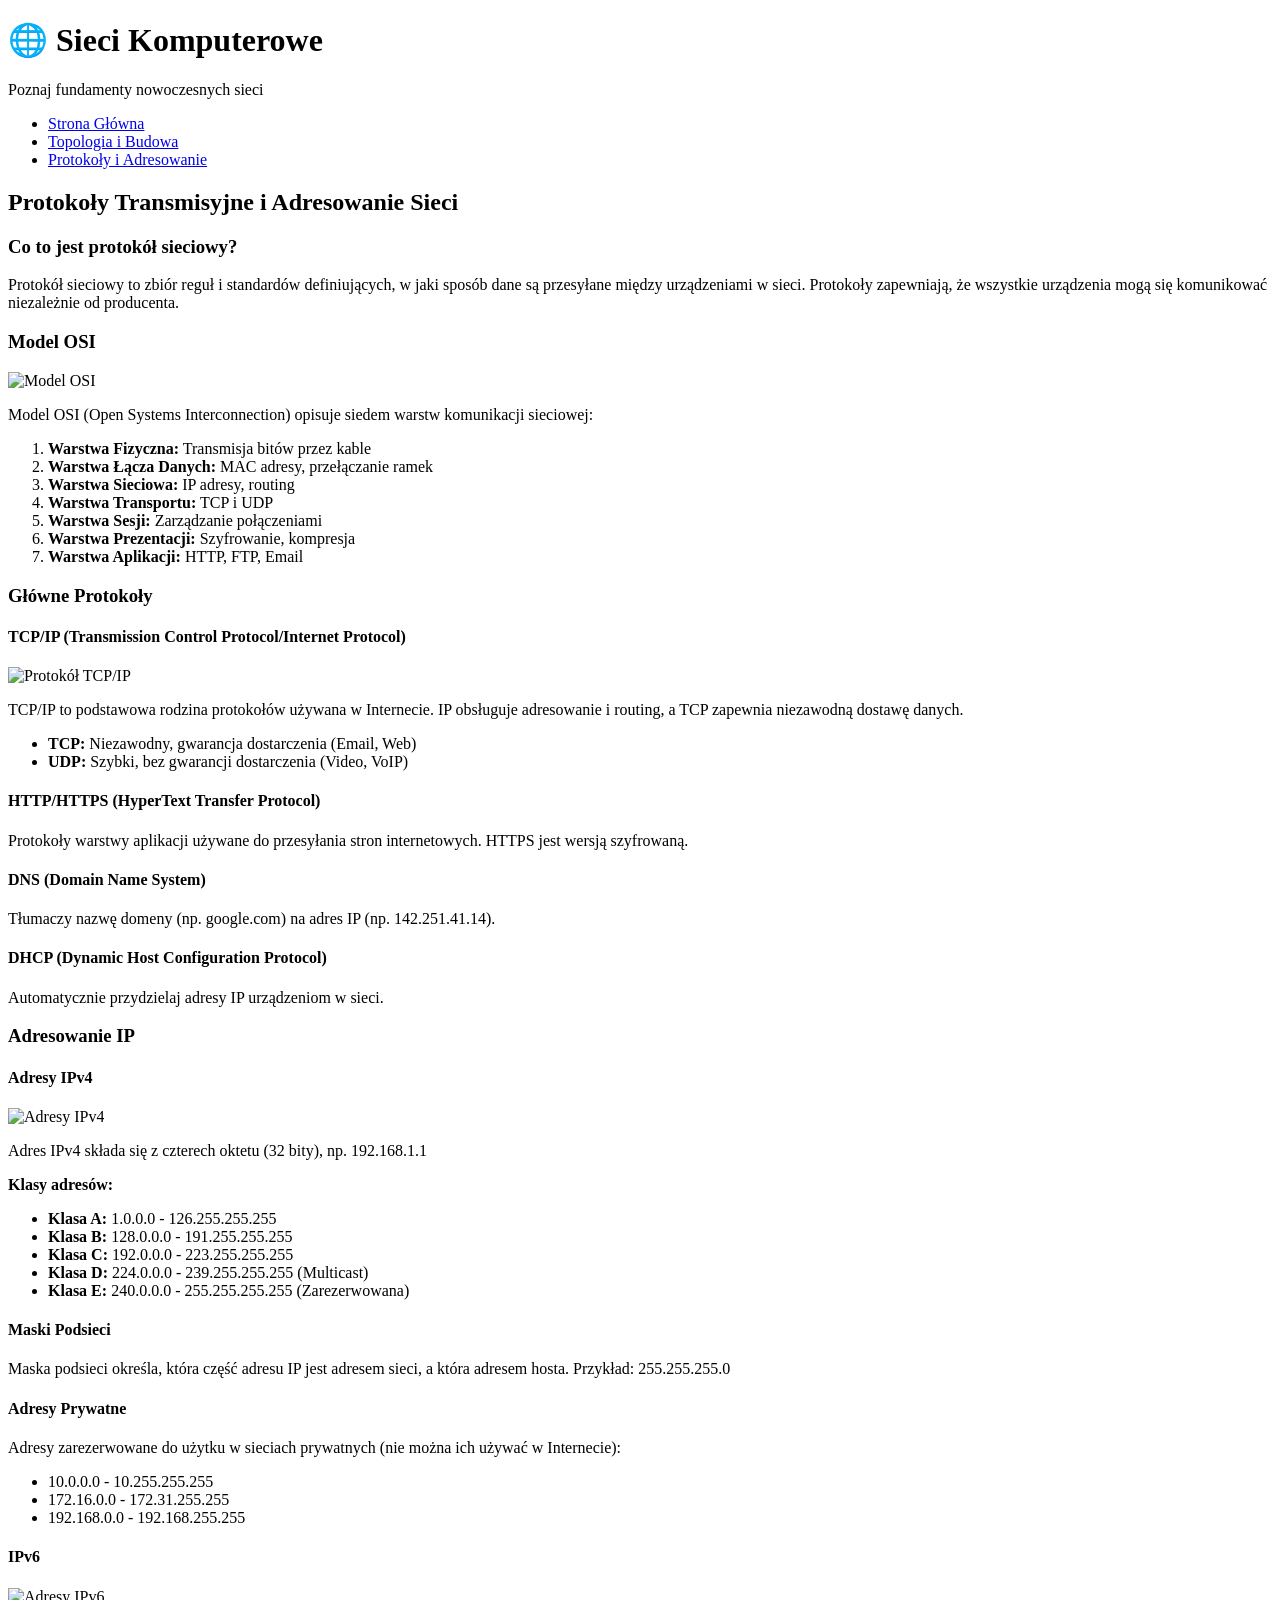
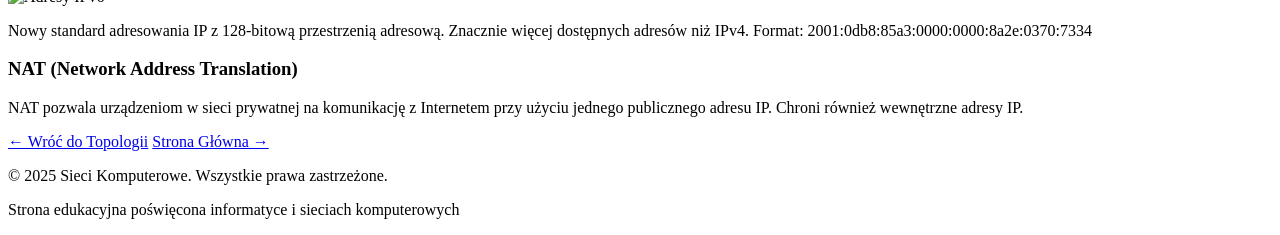
==== protokoly.html @ 993cd16a "Create protokoly.html file for Protocols and Addressing page" ====
<!DOCTYPE html>
<html lang="pl">
<head>
    <meta charset="UTF-8">
    <meta name="viewport" content="width=device-width, initial-scale=1.0">
    <title>Protokoły i Adresowanie Sieci</title>
    <link rel="stylesheet" href="style.css">
</head>
<body>
    <header>
        <h1>🌐 Sieci Komputerowe</h1>
        <p class="subtitle">Poznaj fundamenty nowoczesnych sieci</p>
    </header>

    <nav class="navbar">
        <div class="nav-container">
            <ul class="nav-menu">
                <li><a href="index.html" class="nav-link">Strona Główna</a></li>
                <li><a href="topologia.html" class="nav-link">Topologia i Budowa</a></li>
                <li><a href="protokoly.html" class="nav-link active">Protokoły i Adresowanie</a></li>
            </ul>
        </div>
    </nav>

    <main class="container">
        <section class="content">
            <h2>Protokoły Transmisyjne i Adresowanie Sieci</h2>
            
            <article>
                <h3>Co to jest protokół sieciowy?</h3>
                <p>Protokół sieciowy to zbiór reguł i standardów definiujących, w jaki sposób dane są przesyłane między urządzeniami w sieci. Protokoły zapewniają, że wszystkie urządzenia mogą się komunikować niezależnie od producenta.</p>
            </article>

            <article>
                <h3>Model OSI</h3>
                <img src="images/model-osi.jpg" alt="Model OSI" class="content-image">
                <p>Model OSI (Open Systems Interconnection) opisuje siedem warstw komunikacji sieciowej:</p>
                <ol>
                    <li><strong>Warstwa Fizyczna:</strong> Transmisja bitów przez kable</li>
                    <li><strong>Warstwa Łącza Danych:</strong> MAC adresy, przełączanie ramek</li>
                    <li><strong>Warstwa Sieciowa:</strong> IP adresy, routing</li>
                    <li><strong>Warstwa Transportu:</strong> TCP i UDP</li>
                    <li><strong>Warstwa Sesji:</strong> Zarządzanie połączeniami</li>
                    <li><strong>Warstwa Prezentacji:</strong> Szyfrowanie, kompresja</li>
                    <li><strong>Warstwa Aplikacji:</strong> HTTP, FTP, Email</li>
                </ol>
            </article>

            <article>
                <h3>Główne Protokoły</h3>

                <h4>TCP/IP (Transmission Control Protocol/Internet Protocol)</h4>
                <img src="images/tcp-ip.jpg" alt="Protokół TCP/IP" class="content-image">
                <p>TCP/IP to podstawowa rodzina protokołów używana w Internecie. IP obsługuje adresowanie i routing, a TCP zapewnia niezawodną dostawę danych.</p>
                <ul>
                    <li><strong>TCP:</strong> Niezawodny, gwarancja dostarczenia (Email, Web)</li>
                    <li><strong>UDP:</strong> Szybki, bez gwarancji dostarczenia (Video, VoIP)</li>
                </ul>

                <h4>HTTP/HTTPS (HyperText Transfer Protocol)</h4>
                <p>Protokoły warstwy aplikacji używane do przesyłania stron internetowych. HTTPS jest wersją szyfrowaną.</p>

                <h4>DNS (Domain Name System)</h4>
                <p>Tłumaczy nazwę domeny (np. google.com) na adres IP (np. 142.251.41.14).</p>

                <h4>DHCP (Dynamic Host Configuration Protocol)</h4>
                <p>Automatycznie przydzielaj adresy IP urządzeniom w sieci.</p>
            </article>

            <article>
                <h3>Adresowanie IP</h3>

                <h4>Adresy IPv4</h4>
                <img src="images/ipv4.jpg" alt="Adresy IPv4" class="content-image">
                <p>Adres IPv4 składa się z czterech oktetu (32 bity), np. 192.168.1.1</p>
                <p><strong>Klasy adresów:</strong></p>
                <ul>
                    <li><strong>Klasa A:</strong> 1.0.0.0 - 126.255.255.255</li>
                    <li><strong>Klasa B:</strong> 128.0.0.0 - 191.255.255.255</li>
                    <li><strong>Klasa C:</strong> 192.0.0.0 - 223.255.255.255</li>
                    <li><strong>Klasa D:</strong> 224.0.0.0 - 239.255.255.255 (Multicast)</li>
                    <li><strong>Klasa E:</strong> 240.0.0.0 - 255.255.255.255 (Zarezerwowana)</li>
                </ul>

                <h4>Maski Podsieci</h4>
                <p>Maska podsieci określa, która część adresu IP jest adresem sieci, a która adresem hosta. Przykład: 255.255.255.0</p>

                <h4>Adresy Prywatne</h4>
                <p>Adresy zarezerwowane do użytku w sieciach prywatnych (nie można ich używać w Internecie):</p>
                <ul>
                    <li>10.0.0.0 - 10.255.255.255</li>
                    <li>172.16.0.0 - 172.31.255.255</li>
                    <li>192.168.0.0 - 192.168.255.255</li>
                </ul>

                <h4>IPv6</h4>
                <img src="images/ipv6.jpg" alt="Adresy IPv6" class="content-image">
                <p>Nowy standard adresowania IP z 128-bitową przestrzenią adresową. Znacznie więcej dostępnych adresów niż IPv4. Format: 2001:0db8:85a3:0000:0000:8a2e:0370:7334</p>
            </article>

            <article>
                <h3>NAT (Network Address Translation)</h3>
                <p>NAT pozwala urządzeniom w sieci prywatnej na komunikację z Internetem przy użyciu jednego publicznego adresu IP. Chroni również wewnętrzne adresy IP.</p>
            </article>
        </section>

        <div class="navigation-buttons">
            <a href="topologia.html" class="nav-btn">← Wróć do Topologii</a>
            <a href="index.html" class="nav-btn">Strona Główna →</a>
        </div>
    </main>

    <footer>
        <p>&copy; 2025 Sieci Komputerowe. Wszystkie prawa zastrzeżone.</p>
        <p>Strona edukacyjna poświęcona informatyce i sieciach komputerowych</p>
    </footer>
</body>
</html>
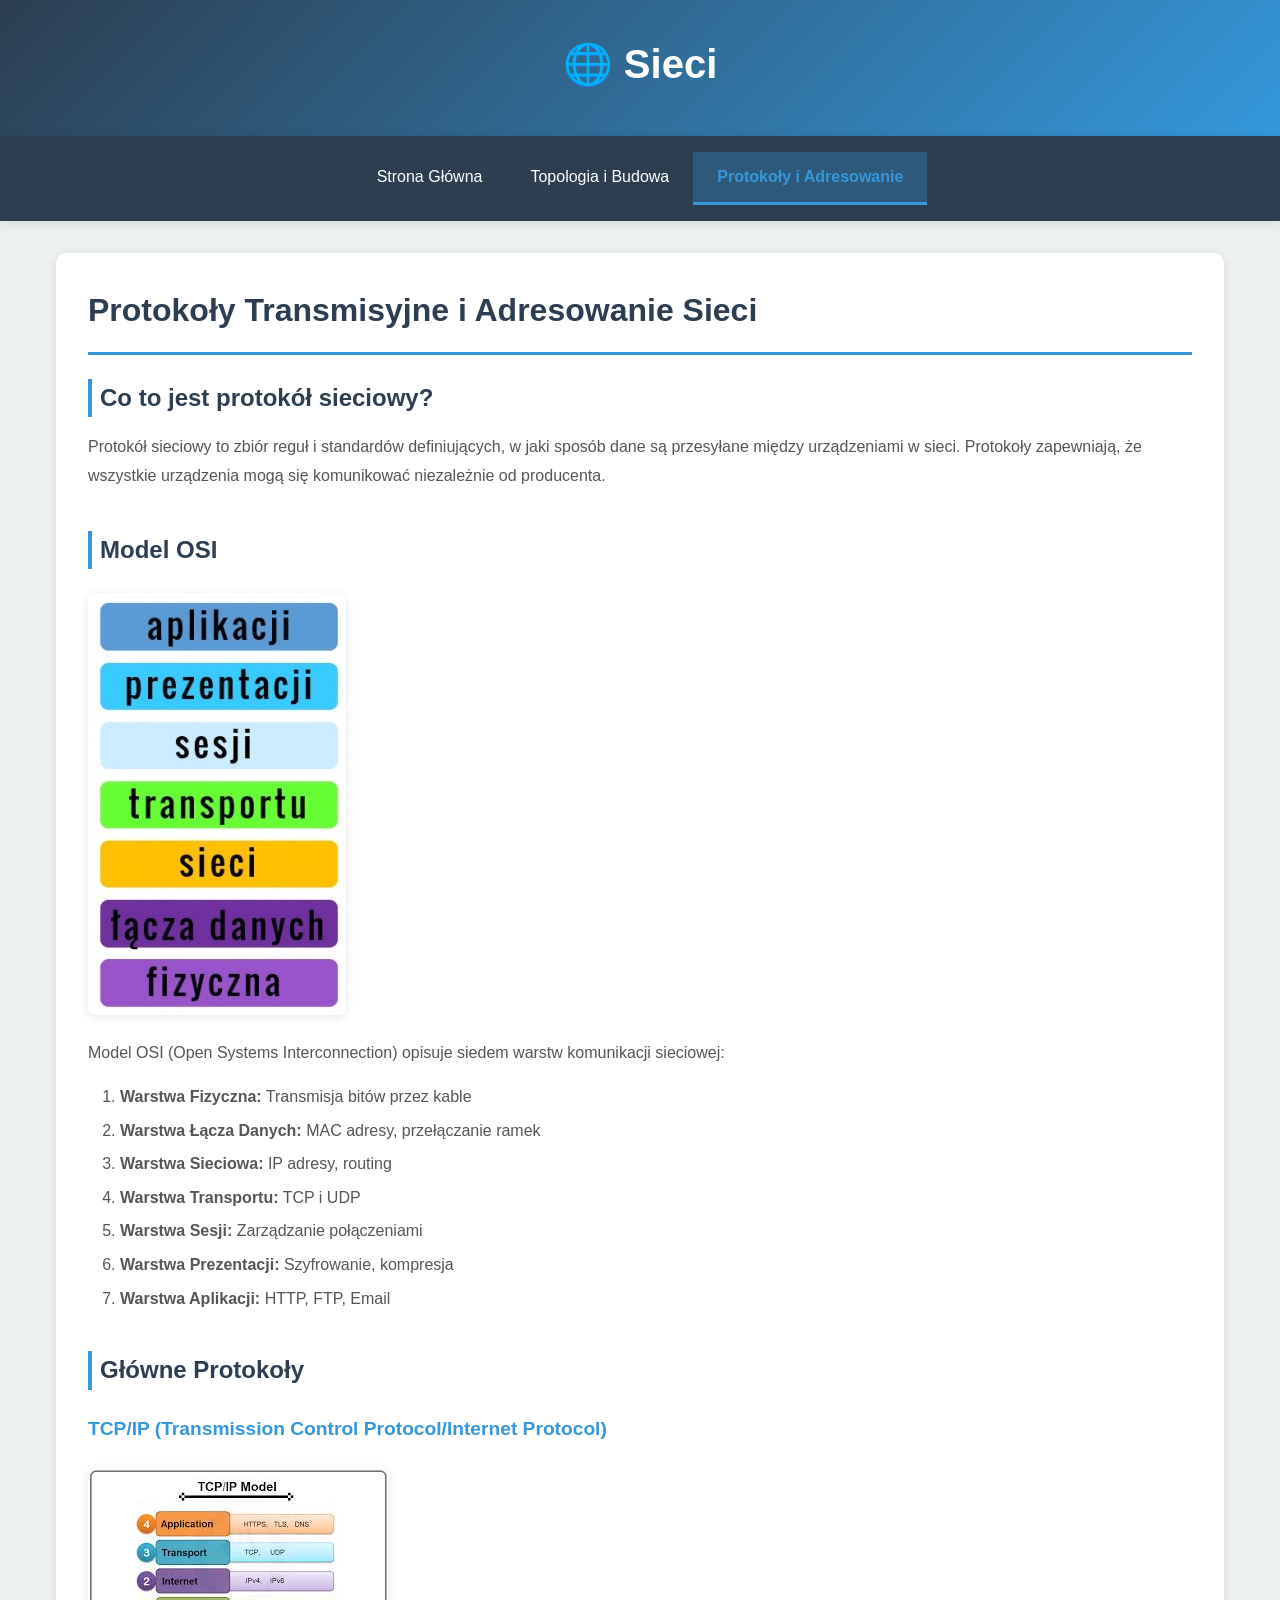
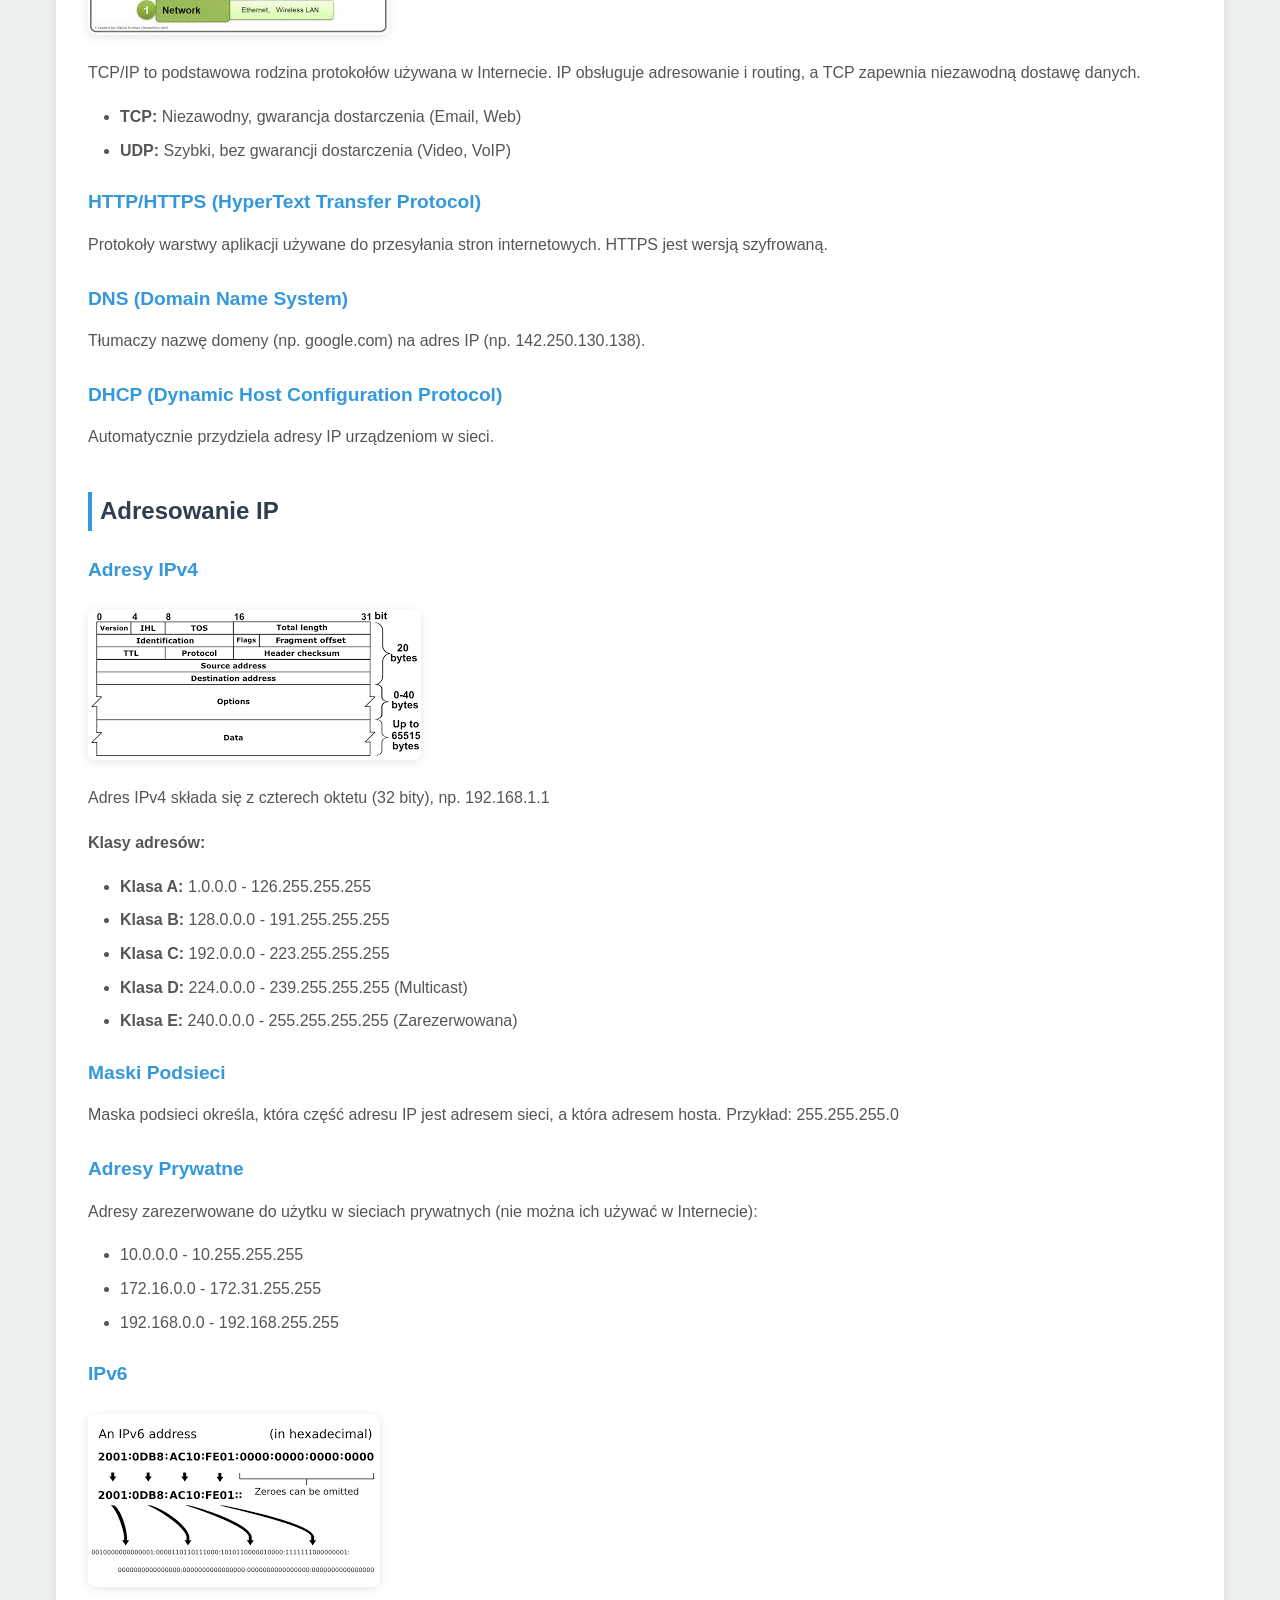
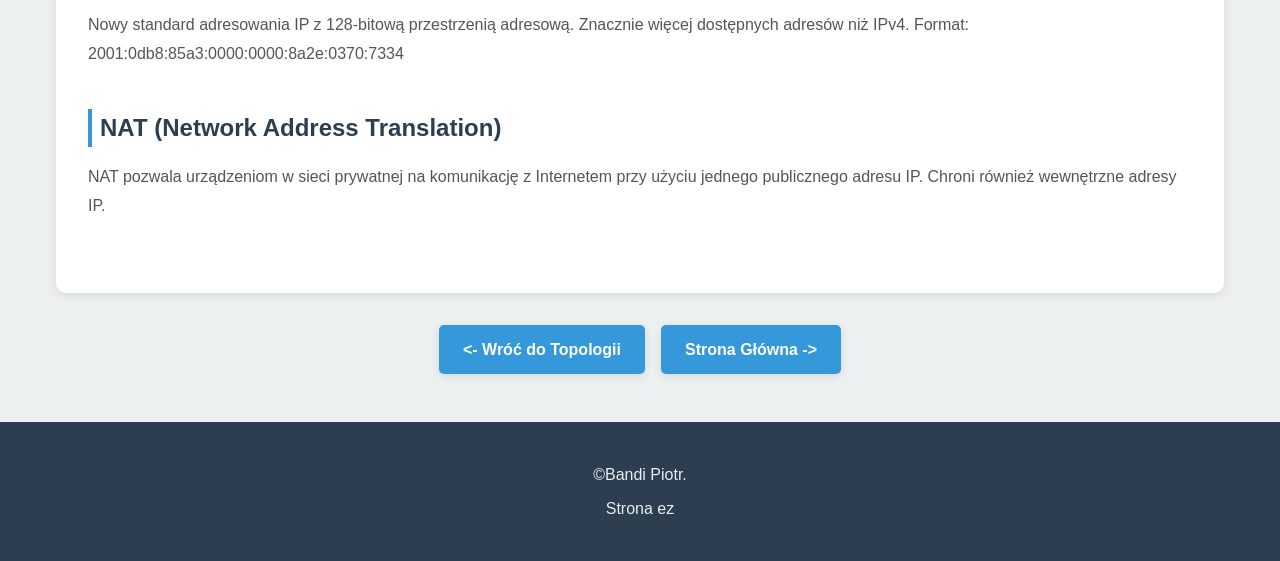
==== commit 37cd66c6: "test" ====
--- a/protokoly.html
+++ b/protokoly.html
@@ -8,8 +8,7 @@
 </head>
 <body>
     <header>
-        <h1>🌐 Sieci Komputerowe</h1>
-        <p class="subtitle">Poznaj fundamenty nowoczesnych sieci</p>
+        <h1>🌐 Sieci</h1>
     </header>
 
     <nav class="navbar">
@@ -61,17 +60,17 @@
                 <p>Protokoły warstwy aplikacji używane do przesyłania stron internetowych. HTTPS jest wersją szyfrowaną.</p>
 
                 <h4>DNS (Domain Name System)</h4>
-                <p>Tłumaczy nazwę domeny (np. google.com) na adres IP (np. 142.251.41.14).</p>
+                <p>Tłumaczy nazwę domeny (np. google.com) na adres IP (np. 142.250.130.138).</p>
 
                 <h4>DHCP (Dynamic Host Configuration Protocol)</h4>
-                <p>Automatycznie przydzielaj adresy IP urządzeniom w sieci.</p>
+                <p>Automatycznie przydziela adresy IP urządzeniom w sieci.</p>
             </article>
 
             <article>
                 <h3>Adresowanie IP</h3>
 
                 <h4>Adresy IPv4</h4>
-                <img src="images/ipv4.jpg" alt="Adresy IPv4" class="content-image">
+                <img src="images/ipv4.png" alt="Adresy IPv4" class="content-image">
                 <p>Adres IPv4 składa się z czterech oktetu (32 bity), np. 192.168.1.1</p>
                 <p><strong>Klasy adresów:</strong></p>
                 <ul>
@@ -94,7 +93,7 @@
                 </ul>
 
                 <h4>IPv6</h4>
-                <img src="images/ipv6.jpg" alt="Adresy IPv6" class="content-image">
+                <img src="images/ipv6.png" alt="Adresy IPv6" class="content-image">
                 <p>Nowy standard adresowania IP z 128-bitową przestrzenią adresową. Znacznie więcej dostępnych adresów niż IPv4. Format: 2001:0db8:85a3:0000:0000:8a2e:0370:7334</p>
             </article>
 
@@ -105,14 +104,14 @@
         </section>
 
         <div class="navigation-buttons">
-            <a href="topologia.html" class="nav-btn">← Wróć do Topologii</a>
-            <a href="index.html" class="nav-btn">Strona Główna →</a>
+            <a href="topologia.html" class="nav-btn"><- Wróć do Topologii</a>
+            <a href="index.html" class="nav-btn">Strona Główna -></a>
         </div>
     </main>
 
     <footer>
-        <p>&copy; 2025 Sieci Komputerowe. Wszystkie prawa zastrzeżone.</p>
-        <p>Strona edukacyjna poświęcona informatyce i sieciach komputerowych</p>
+        <p>&copy;Bandi Piotr.</p>
+        <p>Strona ez</p>
     </footer>
 </body>
 </html>
--- a/style.css
+++ b/style.css
@@ -0,0 +1,350 @@
+* {
+    margin: 0;
+    padding: 0;
+    box-sizing: border-box;
+}
+
+:root {
+    --primary-color: #2c3e50;
+    --secondary-color: #3498db;
+    --accent-color: #e74c3c;
+    --light-bg: #ecf0f1;
+    --light-gray: #f8f9fa;
+    --dark-text: #2c3e50;
+    --text-gray: #555;
+    --border-color: #ddd;
+    --shadow: 0 2px 10px rgba(0, 0, 0, 0.1);
+    --shadow-hover: 0 4px 20px rgba(0, 0, 0, 0.15);
+}
+
+body {
+    font-family: 'Segoe UI', Tahoma, Geneva, Verdana, sans-serif;
+    line-height: 1.6;
+    color: var(--dark-text);
+    background-color: var(--light-bg);
+}
+
+html {
+    scroll-behavior: smooth;
+}
+
+
+header {
+    background: linear-gradient(135deg, var(--primary-color) 0%, var(--secondary-color) 100%);
+    color: white;
+    text-align: center;
+    padding: 2rem 1rem;
+    box-shadow: var(--shadow);
+}
+
+header h1 {
+    font-size: 2.5rem;
+    margin-bottom: 0.5rem;
+    font-weight: 700;
+}
+
+
+
+.navbar {
+    background-color: var(--primary-color);
+    padding: 1rem 0;
+    box-shadow: var(--shadow);
+    position: sticky;
+    top: 0;
+    z-index: 100;
+}
+
+.nav-container {
+    max-width: 1200px;
+    margin: 0 auto;
+    padding: 0 1rem;
+}
+
+.nav-menu {
+    list-style: none;
+    display: flex;
+    justify-content: center;
+    flex-wrap: wrap;
+    gap: 0;
+}
+
+.nav-menu li {
+    margin: 0;
+}
+
+.nav-link {
+    display: block;
+    color: white;
+    text-decoration: none;
+    padding: 0.75rem 1.5rem;
+    transition: all 0.3s ease;
+    border-bottom: 3px solid transparent;
+}
+
+.nav-link:hover {
+    background-color: rgba(255, 255, 255, 0.1);
+    border-bottom-color: var(--secondary-color);
+}
+
+.nav-link.active {
+    background-color: rgba(52, 152, 219, 0.3);
+    border-bottom-color: var(--secondary-color);
+    color: #3498db;
+    font-weight: 600;
+}
+
+
+.container {
+    max-width: 1200px;
+    margin: 2rem auto;
+    padding: 0 1rem;
+}
+
+
+.hero {
+    background-color: white;
+    padding: 3rem 2rem;
+    border-radius: 10px;
+    box-shadow: var(--shadow);
+    margin-bottom: 2rem;
+    text-align: center;
+}
+
+.hero h2 {
+    color: var(--primary-color);
+    font-size: 2rem;
+    margin-bottom: 1rem;
+}
+
+.hero p {
+    font-size: 1.1rem;
+    color: var(--text-gray);
+    line-height: 1.8;
+}
+
+
+.btn-container,
+.button-container {
+    display: flex;
+    gap: 2rem;
+    flex-wrap: wrap;
+    justify-content: center;
+    margin: 2rem 0;
+}
+
+.btn {
+    display: flex;
+    align-items: center;
+    gap: 1.5rem;
+    padding: 2rem;
+    background-color: white;
+    border: 2px solid var(--border-color);
+    border-radius: 10px;
+    text-decoration: none;
+    color: var(--dark-text);
+    transition: all 0.3s ease;
+    box-shadow: var(--shadow);
+    cursor: pointer;
+    flex: 1;
+    min-width: 300px;
+    max-width: 500px;
+}
+
+.btn:hover {
+    transform: translateY(-5px);
+    box-shadow: var(--shadow-hover);
+    border-color: var(--secondary-color);
+}
+
+.btn-primary {
+    border-color: var(--secondary-color);
+    background-color: rgba(52, 152, 219, 0.05);
+}
+
+.btn-primary:hover {
+    background-color: rgba(52, 152, 219, 0.15);
+}
+
+.btn-secondary {
+    border-color: var(--accent-color);
+    background-color: rgba(231, 76, 60, 0.05);
+}
+
+.btn-secondary:hover {
+    background-color: rgba(231, 76, 60, 0.15);
+}
+
+.btn-text h3 {
+    text-align: left;
+    color: var(--primary-color);
+    margin-bottom: 0.5rem;
+    font-size: 1.3rem;
+}
+
+.btn-text p {
+    text-align: left;
+    color: var(--text-gray);
+    font-size: 0.95rem;
+}
+
+
+.info {
+    background-color: white;
+    padding: 3rem 2rem;
+    border-radius: 10px;
+    box-shadow: var(--shadow);
+    margin-bottom: 2rem;
+}
+
+.info h2 {
+    text-align: center;
+    color: var(--primary-color);
+    margin-bottom: 2rem;
+    font-size: 1.8rem;
+}
+
+.info-grid {
+    display: grid;
+    grid-template-columns: repeat(auto-fit, minmax(250px, 1fr));
+    gap: 2rem;
+}
+
+.info-card {
+    background-color: var(--light-gray);
+    padding: 2rem;
+    border-radius: 8px;
+    border-left: 4px solid var(--secondary-color);
+    transition: all 0.3s ease;
+}
+
+.info-card:hover {
+    transform: translateY(-3px);
+    box-shadow: var(--shadow);
+}
+
+.info-card h4 {
+    color: var(--primary-color);
+    margin-bottom: 1rem;
+    font-size: 1.2rem;
+}
+
+.info-card p {
+    color: var(--text-gray);
+    line-height: 1.6;
+}
+
+
+.content {
+    background-color: white;
+    padding: 2rem;
+    border-radius: 10px;
+    box-shadow: var(--shadow);
+}
+
+.content h2 {
+    color: var(--primary-color);
+    font-size: 2rem;
+    margin-bottom: 1.5rem;
+    padding-bottom: 1rem;
+    border-bottom: 3px solid var(--secondary-color);
+}
+
+article {
+    margin-bottom: 2.5rem;
+}
+
+article h3 {
+    color: var(--primary-color);
+    font-size: 1.5rem;
+    margin: 1.5rem 0 1rem 0;
+    padding-left: 0.5rem;
+    border-left: 4px solid var(--secondary-color);
+}
+
+article h4 {
+    color: var(--secondary-color);
+    font-size: 1.2rem;
+    margin: 1.5rem 0 0.8rem 0;
+}
+
+article p {
+    color: var(--text-gray);
+    line-height: 1.8;
+    margin-bottom: 1rem;
+}
+
+article ul,
+article ol {
+    margin-left: 2rem;
+    margin-bottom: 1rem;
+    color: var(--text-gray);
+}
+
+article li {
+    margin-bottom: 0.5rem;
+    line-height: 1.6;
+}
+
+.content-image {
+    max-width: 100%;
+    height: auto;
+    margin: 1.5rem 0;
+    border-radius: 8px;
+    box-shadow: var(--shadow);
+    display: block;
+}
+
+
+.navigation-buttons {
+    display: flex;
+    gap: 1rem;
+    justify-content: center;
+    flex-wrap: wrap;
+    margin: 2rem 0;
+}
+
+.nav-btn {
+    display: inline-block;
+    padding: 0.75rem 1.5rem;
+    background-color: var(--secondary-color);
+    color: white;
+    text-decoration: none;
+    border-radius: 5px;
+    transition: all 0.3s ease;
+    box-shadow: var(--shadow);
+    font-weight: 600;
+}
+
+.nav-btn:hover {
+    background-color: var(--primary-color);
+    transform: translateY(-2px);
+    box-shadow: var(--shadow-hover);
+}
+
+
+footer {
+    background-color: var(--primary-color);
+    color: white;
+    text-align: center;
+    padding: 2rem 1rem;
+    margin-top: 3rem;
+}
+
+footer p {
+    margin: 0.5rem 0;
+    opacity: 0.9;
+}
+
+a:focus {
+    outline: 2px solid var(--secondary-color);
+    outline-offset: 2px;
+}
+
+button:focus,
+input:focus,
+select:focus,
+textarea:focus {
+    outline: 2px solid var(--secondary-color);
+    outline-offset: 2px;
+}
+
